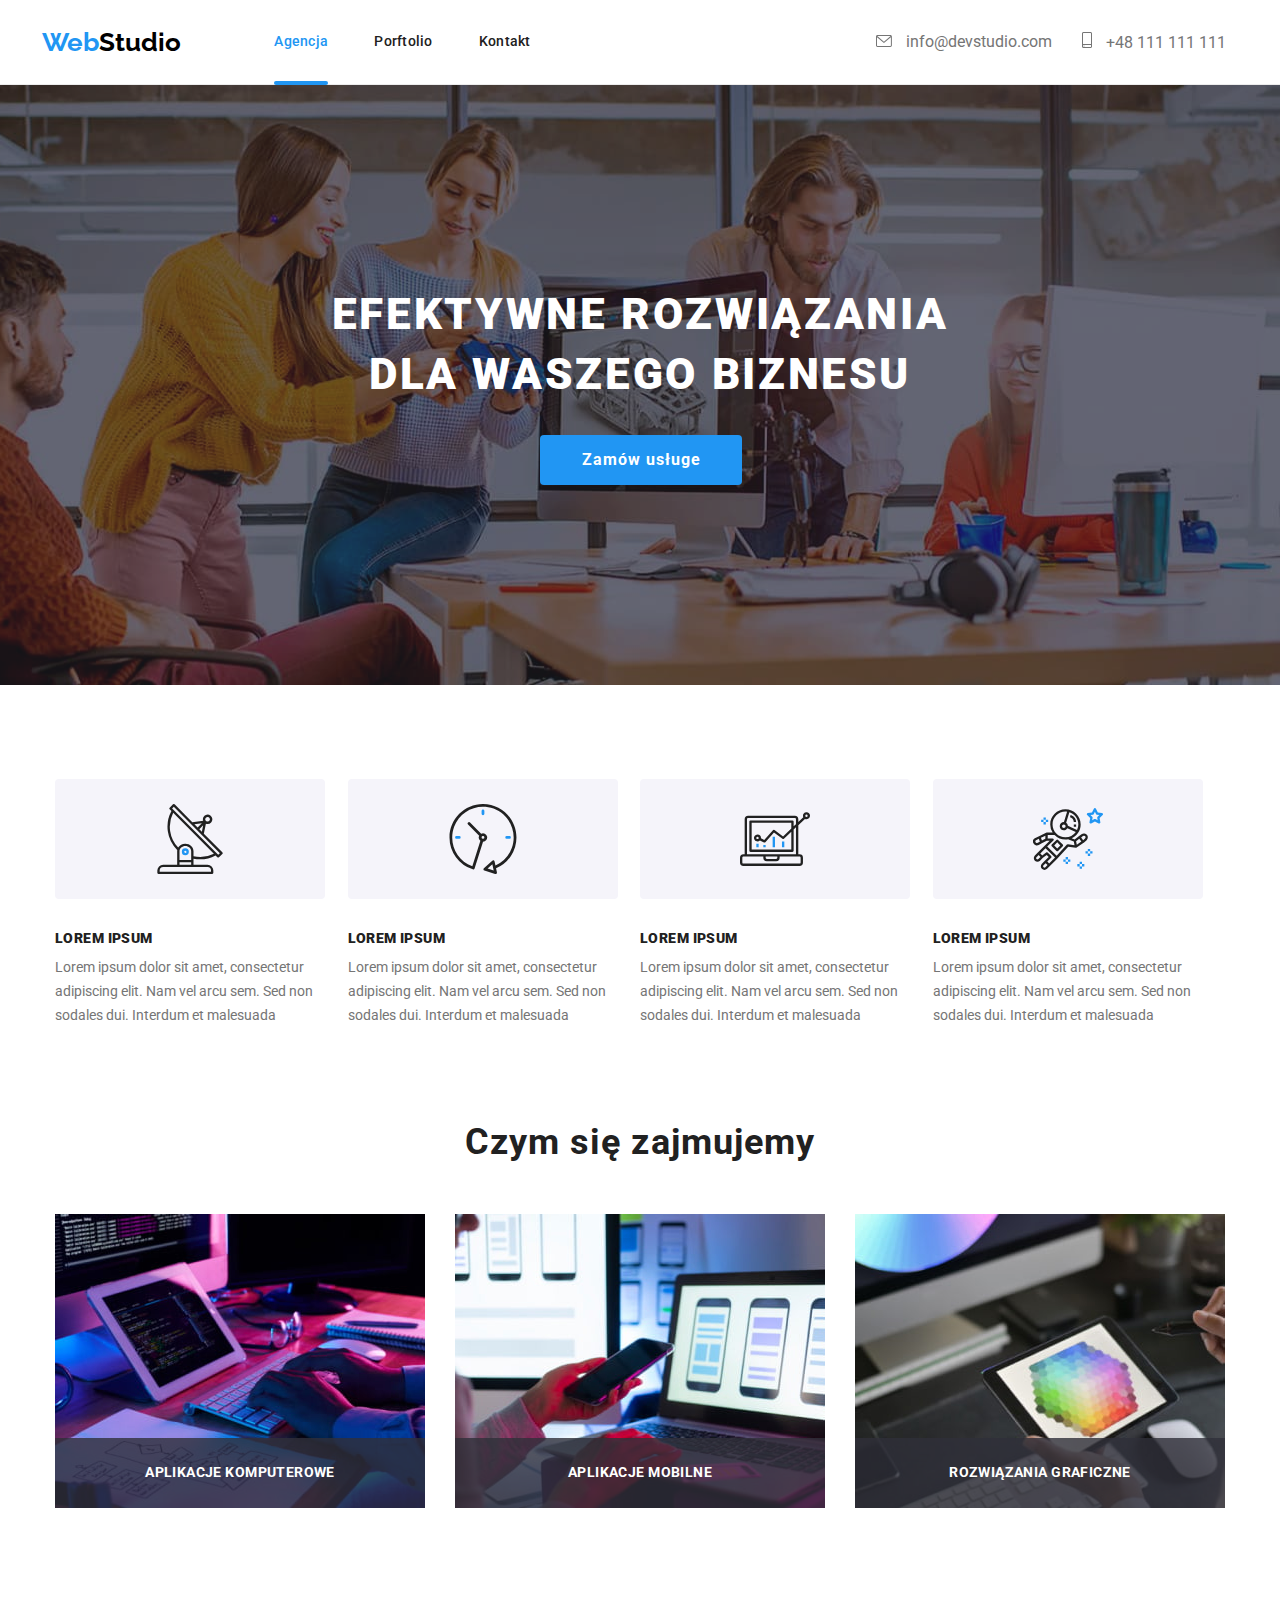
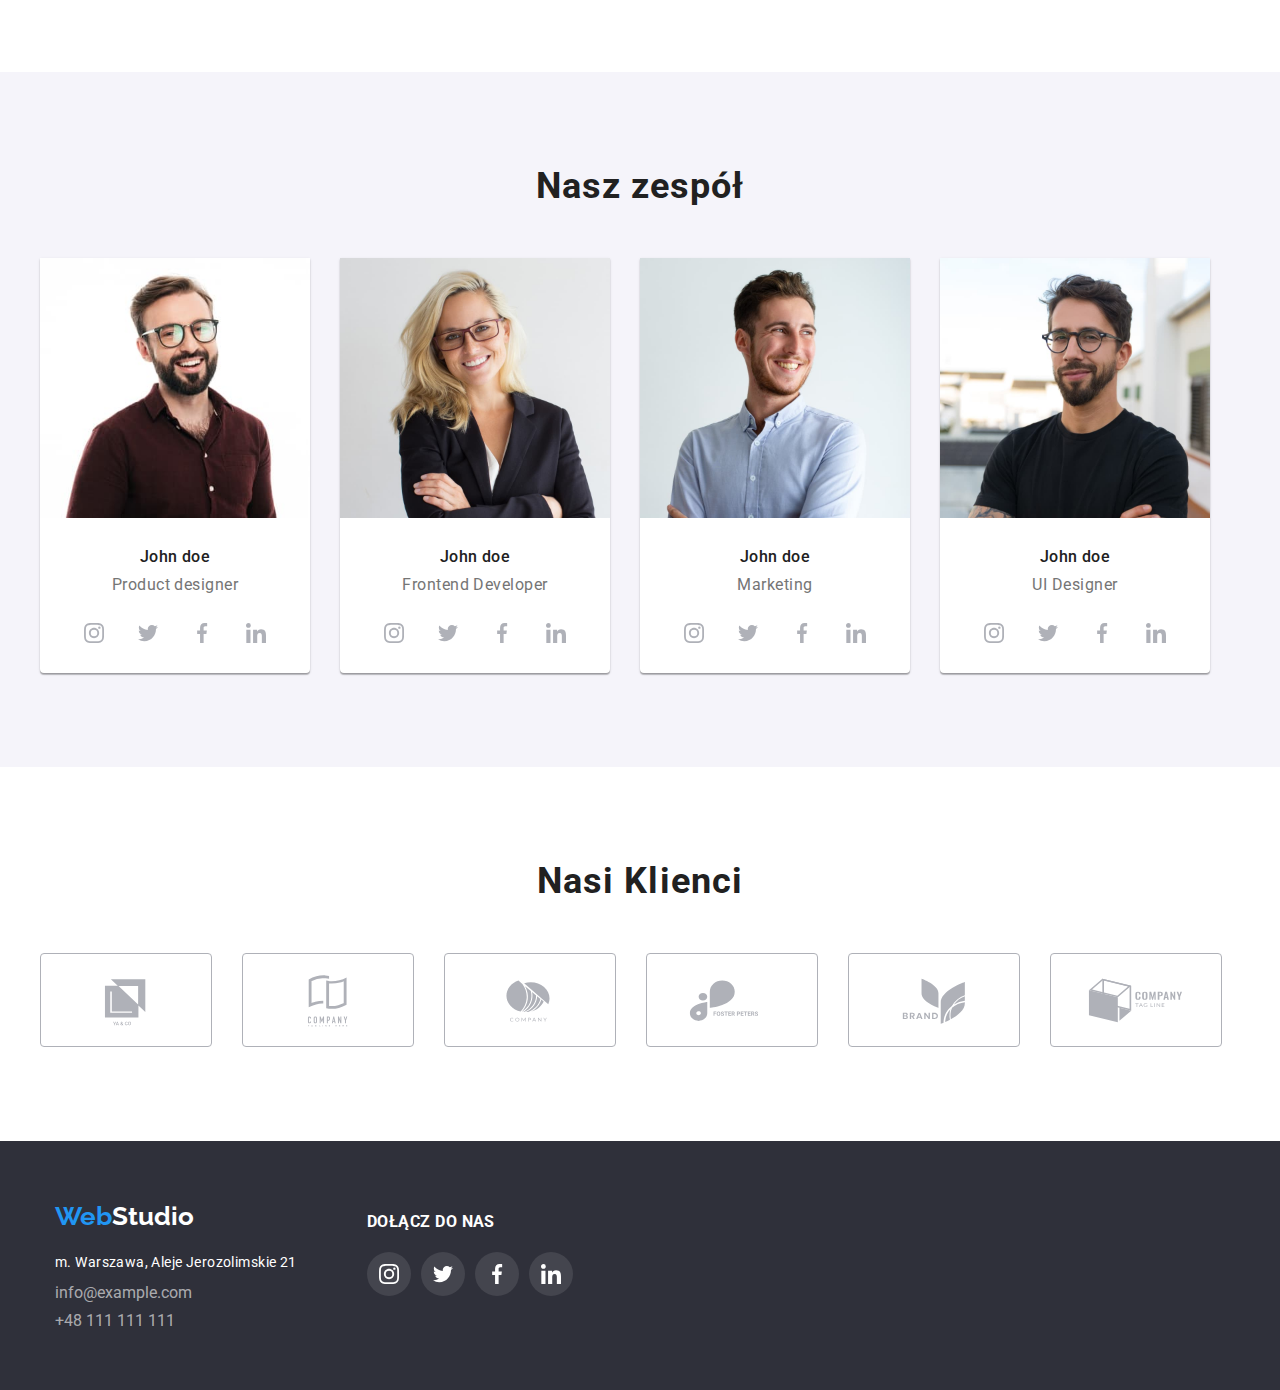
==== index.html @ 9216d325 "start" ====
<!DOCTYPE html>
<html lang="pl">
  <head>
    <meta charset="UTF-8" />
    <meta http-equiv="X-UA-Compatible" content="IE=edge" />
    <meta name="viewport" content="width=device-width, initial-scale=1.0" />
    <title>Zadanie domowe 5</title>
    <link
      rel="stylesheet"
      href="https://cdnjs.cloudflare.com/ajax/libs/modern-normalize/1.0.0/modern-normalize.min.css"
    />
    <link rel="stylesheet" href="css/styles.css" />
    <link rel="preconnect" href="https://fonts.googleapis.com" />
    <link rel="preconnect" href="https://fonts.gstatic.com" crossorigin />
    <link rel="preconnect" href="https://fonts.googleapis.com" />
    <link rel="preconnect" href="https://fonts.gstatic.com" crossorigin />
    <link rel="preconnect" href="https://fonts.googleapis.com" />
    <link rel="preconnect" href="https://fonts.gstatic.com" crossorigin />

    <link
      href="https://fonts.googleapis.com/css2?family=Raleway:wght@700&display=swap"
      rel="stylesheet"
    />
    <link rel="preconnect" href="https://fonts.googleapis.com" />
    <link rel="preconnect" href="https://fonts.gstatic.com" crossorigin />
    <link
      href="https://fonts.googleapis.com/css2?family=Roboto:wght@400;500;700;900&display=swap"
      rel="stylesheet"
    />
  </head>

  <body>
    <header class="box-head">
      <div class="container header-container">
        <a href="index.html" class="logo logo-box"><span class="logo-color">Web</span>Studio</a>
        <nav class="nav-box">
          <ul class="nav-list">
            <li><a href="index.html" class="nav-list-link active-page">Agencja</a></li>
            <li><a href="portfolio.html" class="nav-list-link">Porftolio</a></li>
            <li><a href="#kontakt" class="nav-list-link">Kontakt</a></li>
          </ul>
        </nav>

        <ul class="nav-list-sec-box">
          <li class="contact-mail">
            <a href="mailto:info@devstudio.com" class="contact icon-color">
              <svg width="16px" height="12px">
                <use href="./images/icons.svg#icon-envelope"></use>
              </svg>
              info@devstudio.com</a
            >
          </li>

          <li>
            <a href="tel:+48111111111" class="contact icon-color">
              <svg width="10px" height="16px">
                <use href="./images/icons.svg#icon-smartphone"></use>
              </svg>
              +48 111 111 111</a
            >
          </li>
        </ul>
      </div>
    </header>

    <main class="main-section">
      <div class="bg-photo">
        <section class="main-section-box section">
          <div class="container">
            <h1 class="center-element-font middle-text-box">
              EFEKTYWNE ROZWIĄZANIA DLA WASZEGO BIZNESU
            </h1>

            <div class="button-pos">
              <button type="button" data-modal-open class="main-button">Zamów usługe</button>
            </div>
          </div>
        </section>
      </div>

      <section class="section margin">
        <div class="container">
          <ul class="paragraph-list paragraph-list-box">
            <li>
              <svg class="paragraph-list-icons">
                <use href="./images/icons.svg#icon-antenna" width="70px" height="70px"></use>
              </svg>

              <span class="p-header"><b>LOREM IPSUM</b></span>

              <p class="p-text">
                Lorem ipsum dolor sit amet, consectetur adipiscing elit. Nam vel arcu sem. Sed non
                sodales dui. Interdum et malesuada
              </p>
            </li>

            <li>
              <svg class="paragraph-list-icons">
                <use href="./images/icons.svg#icon-clock" width="70px" height="70px"></use>
              </svg>
              <span class="p-header"><b>LOREM IPSUM</b></span>

              <p class="p-text">
                Lorem ipsum dolor sit amet, consectetur adipiscing elit. Nam vel arcu sem. Sed non
                sodales dui. Interdum et malesuada
              </p>
            </li>

            <li>
              <svg class="paragraph-list-icons">
                <use href="./images/icons.svg#icon-diagram" width="70px" height="70px"></use>
              </svg>
              <span class="p-header"><b>LOREM IPSUM</b></span>

              <p class="p-text">
                Lorem ipsum dolor sit amet, consectetur adipiscing elit. Nam vel arcu sem. Sed non
                sodales dui. Interdum et malesuada
              </p>
            </li>

            <li>
              <svg class="paragraph-list-icons">
                <use href="./images/icons.svg#icon-astronaut" width="70px" height="70px"></use>
              </svg>
              <span class="p-header"><b>LOREM IPSUM</b></span>

              <p class="p-text">
                Lorem ipsum dolor sit amet, consectetur adipiscing elit. Nam vel arcu sem. Sed non
                sodales dui. Interdum et malesuada
              </p>
            </li>
          </ul>
        </div>
      </section>
      <section class="section">
        <div class="container">
          <h2 class="header-font">Czym się zajmujemy</h2>
          <ul class="images-list images-list-box">
            <li>
              <img
                src="images/photo1.jpg"
                alt="pisanie kodu aplikacji na tablecie "
                width="370"
                height="294"
              />
              <div class="img-text-box">
                <div class="img-text">aplikacje&nbsp;komputerowe</div>
              </div>
            </li>
            <li>
              <img
                src="images/photo2.jpg"
                alt="projektowanie aplikacji na telefon"
                width="370"
                height="294"
              />
              <div class="img-text-box">
                <div class="img-text">aplikacje mobilne</div>
              </div>
            </li>
            <li>
              <img
                src="images/photo3.jpg"
                alt="projektowanie obrazka na tablecie"
                width="370"
                height="294"
              />
              <div class="img-text-box">
                <div class="img-text">rozwiązania graficzne</div>
              </div>
            </li>
          </ul>
        </div>
      </section>

      <section class="team-section section">
        <div class="container">
          <h2 class="header-font">Nasz zespół</h2>
          <ul class="images-team-list images-team-list-box">
            <li class="team-picture-box">
              <figure>
                <img src=images/john1.jpg alt="Zdjęcie johna doe" width="270" height="260" />
                <figcaption class="team-cap">
                  <span class="figure-header">John doe</span>
                  <span class="figure-caption">Product designer</span>
                </figcaption>
              </figure>
              <ul class="team-icon-list">
                <li>
                  <a class="team-icon">
                    <svg width="44px" height="44px" class="team-ic">
                      <use
                        href="./images/icons.svg#icon-instagram"
                        width="20px"
                        height="20px"
                      ></use>
                    </svg>
                  </a>
                </li>
                <li>
                  <a class="team-icon">
                    <svg width="44px" height="44px" class="team-ic">
                      <use href="./images/icons.svg#icon-twitter" width="20px" height="20px"></use>
                    </svg>
                  </a>
                </li>
                <li>
                  <a class="team-icon">
                    <svg width="44px" height="44px" class="team-ic">
                      <use href="./images/icons.svg#icon-facebook" width="20px" height="20px"></use>
                    </svg>
                  </a>
                </li>
                <li>
                  <a class="team-icon">
                    <svg width="44px" height="44px" class="team-ic">
                      <use href="./images/icons.svg#icon-linkedin" width="20px" height="20px"></use>
                    </svg>
                  </a>
                </li>
              </ul>
            </li>

            <li class="team-picture-box">
              <figure>
                <img src="images/john2.jpg" alt="Zdjęcie johna doe" width="270" height="260" />
                <figcaption class="team-cap">
                  <span class="figure-header">John doe</span>
                  <span class="figure-caption">Frontend Developer</span>
                </figcaption>
              </figure>
              <ul class="team-icon-list">
                <li>
                  <a class="team-icon">
                    <svg width="44px" height="44px" class="team-ic">
                      <use
                        href="./images/icons.svg#icon-instagram"
                        width="20px"
                        height="20px"
                      ></use>
                    </svg>
                  </a>
                </li>
                <li>
                  <a class="team-icon">
                    <svg width="44px" height="44px" class="team-ic">
                      <use href="./images/icons.svg#icon-twitter" width="20px" height="20px"></use>
                    </svg>
                  </a>
                </li>
                <li>
                  <a class="team-icon">
                    <svg width="44px" height="44px" class="team-ic">
                      <use href="./images/icons.svg#icon-facebook" width="20px" height="20px"></use>
                    </svg>
                  </a>
                </li>
                <li>
                  <a class="team-icon">
                    <svg width="44px" height="44px" class="team-ic">
                      <use href="./images/icons.svg#icon-linkedin" width="20px" height="20px"></use>
                    </svg>
                  </a>
                </li>
              </ul>
            </li>
            <li class="team-picture-box">
              <figure>
                <img src=images/john3.jpg alt="Zdjęcie johna doe" width="270" height="260" />
                <figcaption class="team-cap">
                  <span class="figure-header">John doe</span>
                  <span class="figure-caption">Marketing</span>
                </figcaption>
              </figure>
              <ul class="team-icon-list">
                <li>
                  <a class="team-icon">
                    <svg width="44px" height="44px" class="team-ic">
                      <use
                        href="./images/icons.svg#icon-instagram"
                        width="20px"
                        height="20px"
                      ></use>
                    </svg>
                  </a>
                </li>
                <li>
                  <a class="team-icon">
                    <svg width="44px" height="44px" class="team-ic">
                      <use href="./images/icons.svg#icon-twitter" width="20px" height="20px"></use>
                    </svg>
                  </a>
                </li>
                <li>
                  <a class="team-icon">
                    <svg width="44px" height="44px" class="team-ic">
                      <use href="./images/icons.svg#icon-facebook" width="20px" height="20px"></use>
                    </svg>
                  </a>
                </li>
                <li>
                  <a class="team-icon">
                    <svg width="44px" height="44px" class="team-ic">
                      <use href="./images/icons.svg#icon-linkedin" width="20px" height="20px"></use>
                    </svg>
                  </a>
                </li>
              </ul>
            </li>
            <li class="team-picture-box">
              <figure>
                <img src=images/john4.jpg alt="Zdjęcie johna doe" width="270" height="260" />
                <figcaption class="team-cap">
                  <span class="figure-header">John doe</span>
                  <span class="figure-caption">UI Designer</span>
                </figcaption>
              </figure>
              <ul class="team-icon-list">
                <li>
                  <a class="team-icon">
                    <svg width="44px" height="44px" class="team-ic">
                      <use
                        href="./images/icons.svg#icon-instagram"
                        width="20px"
                        height="20px"
                      ></use>
                    </svg>
                  </a>
                </li>
                <li>
                  <a class="team-icon">
                    <svg width="44px" height="44px" class="team-ic">
                      <use href="./images/icons.svg#icon-twitter" width="20px" height="20px"></use>
                    </svg>
                  </a>
                </li>
                <li>
                  <a class="team-icon">
                    <svg width="44px" height="44px" class="team-ic">
                      <use href="./images/icons.svg#icon-facebook" width="20px" height="20px"></use>
                    </svg>
                  </a>
                </li>
                <li>
                  <a class="team-icon">
                    <svg width="44px" height="44px" class="team-ic">
                      <use href="./images/icons.svg#icon-linkedin" width="20px" height="20px"></use>
                    </svg>
                  </a>
                </li>
              </ul>
            </li>
          </ul>
        </div>
      </section>

      <section class="section">
        <div class="container">
          <h2 class="header-font">Nasi Klienci</h2>
          <ul class="client-list">
            <li class="client-list-border">
              <a class="client-list-icon-box">
                <svg width="170" height="92" class="client-list-icon">
                  <use href="./images/icons.svg#icon-logo1" width="106px" height="60.04px"></use>
                </svg>
              </a>
            </li>
            <li class="client-list-border">
              <a class="client-list-icon-box">
                <svg width="170" height="92" class="client-list-icon">
                  <use href="./images/icons.svg#icon-logo2" width="106px" height="60.04px"></use>
                </svg>
              </a>
            </li>
            <li class="client-list-border">
              <a class="client-list-icon-box">
                <svg width="170" height="92" class="client-list-icon">
                  <use href="./images/icons.svg#icon-logo3" width="106px" height="60.04px"></use>
                </svg>
              </a>
            </li>
            <li class="client-list-border">
              <a class="client-list-icon-box">
                <svg width="170" height="92" class="client-list-icon">
                  <use href="./images/icons.svg#icon-logo4" width="106px" height="60.04px"></use>
                </svg>
              </a>
            </li>
            <li class="client-list-border">
              <a class="client-list-icon-box">
                <svg width="170" height="92" class="client-list-icon">
                  <use href="./images/icons.svg#icon-logo5" width="106px" height="60.04px"></use>
                </svg>
              </a>
            </li>
            <li class="client-list-border">
              <a class="client-list-icon-box">
                <svg width="170" height="92" class="client-list-icon">
                  <use href="./images/icons.svg#icon-logo6" width="106px" height="60.04px"></use>
                </svg>
              </a>
            </li>
          </ul>
        </div>
      </section>
    </main>
    <footer class="foot">
      <div class="container">
        <address class="foot-links foot-links-box">
          <div>
            <a href="index.html" class="foot-logo"><span class="logo-color">Web</span>Studio</a>
            <ul class="foot-links-list">
              <li>
                <p class="street">m. Warszawa, Aleje Jerozolimskie 21</p>
              </li>
              <li>
                <a href="mailto:info@example.com" class="foot-text foot-mail">info@example.com</a>
              </li>
              <li>
                <a href="tel:48111111111" class="foot-text">+48 111 111 111</a>
              </li>
            </ul>
          </div>

          <div class="join-us">
            <h3 class="join-us-font">dołącz do nas</h3>

            <ul class="social-link-foot-list">
              <li>
                <a class="team-icon-foot">
                  <svg width="44px" height="44px" class="team-ic-foot">
                    <use href="./images/icons.svg#icon-instagram" width="20px" height="20px"></use>
                  </svg>
                </a>
              </li>
              <li>
                <a class="team-icon-foot">
                  <svg width="44px" height="44px" class="team-ic-foot">
                    <use href="./images/icons.svg#icon-twitter" width="20px" height="20px"></use>
                  </svg>
                </a>
              </li>
              <li>
                <a class="team-icon-foot">
                  <svg width="44px" height="44px" class="team-ic-foot">
                    <use href="./images/icons.svg#icon-facebook" width="20px" height="20px"></use>
                  </svg>
                </a>
              </li>
              <li>
                <a class="team-icon-foot">
                  <svg width="44px" height="44px" class="team-ic-foot">
                    <use href="./images/icons.svg#icon-linkedin" width="20px" height="20px"></use>
                  </svg>
                </a>
              </li>
            </ul>
          </div>
        </address>
      </div>
    </footer>

    <div class="backdrop is-hidden" data-modal>
      <div class="modal">
        <button type="button" class="modal-close-bt" data-modal-close>&times;</button>
      </div>
    </div>

    <script src="./js/modal.js"></script>
  </body>
</html>
---- css/styles.css ----
/* zmienne */
:root {
  --hover-color: #2196f3;
  --bg-color: #2f303a;
  --font-color: #212121;
  --nr-color: #757575;
  --main-bg-color: #e5e5e5;
  --team-bg-color: #f5f4fa;
  --foot-font-color: rgb(255, 255, 255, 0.6);
  --border-portfolio: #eeeeee;
  --border-header: #ececec;
  --icon-color: #afb1b8;
  --X-button: #e9e9ea;
  --animation-hover: rgba(33, 150, 243, 0.9);
}

* {
  margin: 0px;
  padding: 0px;
}
body {
  font-family: 'Roboto', sans-serif;
  color: var(--font-color);
  max-width: 1600px;
  margin: 0px auto;
  box-sizing: border-box;
}
img {
  display: block;
  font-size: 0;
}

/* pseudoklasy */

.nav-list a:hover,
.nav-list a:focus {
  color: var(--hover-color);
}
.contact:hover,
.contact:focus {
  color: var(--hover-color);
}
.foot-text:hover,
.foot-text:focus {
  color: var(--hover-color);
  transition: color 250ms cubic-bezier(0.4, 0, 0.2, 1);
}
.foot-text-portfolio:hover,
.foot-text-portfolio:focus {
  color: var(--hover-color);
}

/* klasy */

.foot {
  background-color: var(--bg-color);
  display: flex;
}

.logo {
  font-weight: 700;
  font-size: 26px;
  font-family: 'Raleway';
  line-height: 1.17;
  color: #000;
  text-decoration: none;
}
.foot-logo {
  font-weight: 700;
  font-size: 26px;
  font-family: 'Raleway';
  line-height: 1.17;
  color: white;
  text-decoration: none;
  display: inline-flex;
  margin: 60px 0px 20px 0px;
}

.logo-color {
  color: var(--hover-color);
}
.contact-font {
  color: var(--nr-color);
  font-weight: 500;
  font-size: 14px;
  line-height: 1.17;
  letter-spacing: 0.02em;
}
.contact {
  text-decoration: none;
  color: var(--nr-color);
}

.nav-list-link {
  font-weight: 500;
  font-size: 14px;
  line-height: 1.17;
  letter-spacing: 0.02em;
  color: var(--font-color);
  text-decoration: none;
  transition: color 250ms cubic-bezier(0.4, 0, 0.2, 1);
}

.nav-list {
  list-style-type: none;
  display: flex;
  column-gap: 46px;
}
.header-container {
  display: flex;
  justify-content: center;
  align-items: center;
}

.active-page {
  content: '';
  color: var(--hover-color);
  font-weight: 500;
  font-size: 14px;
  line-height: 1.17;
  letter-spacing: 0.02em;
  text-decoration: none;
  transition: color 250ms cubic-bezier(0.4, 0, 0.2, 1);
}

.active-page::after {
  content: '';
  height: 4px;
  width: 100%;
  background-color: var(--hover-color);
  display: flex;
  border-radius: 2px;
  position: relative;
  top: 31px;
}

.images-list {
  list-style-type: none;
  display: flex;
  gap: 30px;
}

.foot-links-list {
  list-style-type: none;
}
.paragraph-list {
  list-style-type: none;
}
.filter-list {
  list-style-type: none;
}
.project-list {
  list-style-type: none;
}
.team-icon-list {
  list-style-type: none;
  display: flex;
  gap: 10px;
  justify-content: center;
  align-items: center;
  margin-bottom: 18px;
}
.client-list {
  list-style-type: none;
  display: flex;
  gap: 30px;
  margin-top: 50px;
}
.social-link-foot-list {
  list-style-type: none;
  display: flex;
  margin-top: 20px;
  gap: 10px;
}
.center-element-font {
  font-weight: 900;
  font-size: 44px;
  line-height: 1.36;
  letter-spacing: 0.06em;
  text-align: center;
  text-transform: uppercase;
  color: white;
}
.main-button {
  color: white;
  background-color: var(--hover-color);
  border: none;
  font-weight: 700;
  font-size: 16px;
  line-height: 1.87;
  display: flex;
  justify-content: center;
  letter-spacing: 0.06em;
  cursor: pointer;
  border-radius: 4px;
  padding: 10px 41px 10px 42px;
}

.main-section {
  background-color: white;
}
.team-section {
  background-color: var(--team-bg-color);
}

.p-header {
  color: var(--font-color);
  font-weight: 700;
  font-size: 14px;
  line-height: 1.17;
  letter-spacing: 0.03em;
  text-transform: uppercase;
}
.p-text {
  color: var(--nr-color);
  font-size: 14px;
  line-height: 1.71;
}
.header-font {
  color: var(--font-color);
  font-weight: 700;
  font-size: 36px;
  line-height: 1.16;
  text-align: center;
  letter-spacing: 0.03em;
}
.foot-text {
  color: var(--foot-font-color);
  text-decoration: none;
}
.figure-header {
  color: var(--font-color);
  font-weight: 500;
  font-size: 16px;
  line-height: 1.17;
  letter-spacing: 0.03em;
  text-align: center;
  padding: 30px 0px 10px 0px;
}
.figure-caption {
  color: var(--nr-color);
  font-size: 16px;
  line-height: 1.18;
  letter-spacing: 0.03em;
  text-align: center;
  padding-bottom: 16px;
}
.street {
  color: white;
  font-size: 14px;
  line-height: 1.71;
  letter-spacing: 0.03em;
}

.foot-links {
  font-style: normal;
}

.margin {
  margin-bottom: -94px;
}

/* portfolio */

.button-portfolio:hover {
  color: white;
  background-color: var(--hover-color);
  box-shadow: 0px 3px 1px rgba(0, 0, 0, 0.1), 0px 1px 2px rgba(0, 0, 0, 0.08),
    0px 2px 2px rgba(0, 0, 0, 0.12);
  transition: background-color 250ms cubic-bezier(0.4, 0, 0.2, 1);
}
.button-portfolio {
  color: var(--font-color);
  background-color: var(--team-bg-color);
  border: none;
  font-weight: 700;
  font-size: 16px;
  line-height: 1.87;
  display: flex;
  align-items: center;
  text-align: center;
  letter-spacing: 0.06em;
  cursor: pointer;
  border-radius: 4px;
  padding: 6px 22px 6px 22px;
}
.foot-text-portfolio {
  text-decoration: underline;
  color: var(--foot-font-color);
}
.join-us-font {
  font-weight: 700;
  font-size: 16px;
  line-height: 1.17;
  text-transform: uppercase;
  color: #fff;
  letter-spacing: 0.03em;
}
.modal {
  position: fixed;
  left: 50%;
  top: 50%;
  width: 528px;
  height: 581px;
  background-color: white;
  transform: translate(-50%, -50%);
  border-radius: 4px;
}

.is-hidden {
  pointer-events: none;
  visibility: hidden;
  opacity: 0;
  transform: scale(0.1);
}

.backdrop {
  background: rgba(0, 0, 0, 0.2);
  width: 100%;
  height: 100%;
  position: fixed;
  left: 0;
  top: 0;
  transform: scale(1);
  transition-duration: 250ms;
  transition-timing-function: cubic-bezier(0.4, 0, 0.2, 1);
}

.modal-close-bt {
  position: relative;
  border: 1px solid var(--X-button);
  background-color: #fff;
  border-radius: 50%;
  left: 490px;
  top: 8px;
  width: 30px;
  height: 30px;
  align-items: center;
}

/* box */

.section {
  padding: 94px 0px;
}
.container {
  width: 1200px;
  margin: 0px auto;
}
.box-head {
  border-bottom: solid 1px;
  border-color: var(--border-header);
  display: flex;
  align-items: center;
  justify-content: center;
}
.logo-box {
  display: flex;
  justify-content: center;
  align-items: center;
}
.nav-box {
  display: flex;
  margin: 32px 345px 30px 93px;
  justify-content: center;
  align-items: center;
}

.nav-list-sec-box {
  margin: 32px 12px 32px 0px;
  display: flex;
  align-items: center;
  justify-content: center;
  list-style-type: none;
}
.contact-mail {
  margin-right: 30px;
}
.main-section-box {
  display: flex;
  background: rgba(47, 48, 58, 0.4);
}

.bg-photo {
  background-image: url(../images/background.jpg);
  background-repeat: no-repeat;
  background-position: center;
}
.middle-text-box {
  margin: 106px 252px 30px 252px;
}
.button-pos {
  display: inline-flex;
  justify-content: center;
  align-items: center;
  margin-left: 500px;
  margin-bottom: 106px;
}
.paragraph-list-box {
  display: inline-flex;
  text-align: left;
  padding: 0px 15px;
}
.paragraph-list span {
  display: inline-flex;
  margin-bottom: 10px;
}
.paragraph-list p {
  margin-right: 30px;
}
.images-list-box {
  display: flex;
  margin-top: 50px;
  padding: 0px 15px;
}

.images-team-list-box {
  display: flex;
  margin-top: 50px;
  list-style-type: none;
  gap: 30px;
}

.containe {
  position: relative;
  text-align: center;
}

.img-text {
  position: absolute;
  color: #fff;
  top: 50%;
  left: 50%;
  transform: translate(-50%, -50%);
  text-transform: uppercase;
  font-weight: 700;
  font-size: 14px;
  line-height: 1.14;
  text-align: center;
  letter-spacing: 0.03em;
}
.img-text-box {
  position: relative;
  width: 370px;
  height: 70px;
  bottom: 70px;
  background: rgba(47, 48, 58, 0.8);
}

.team-picture-box {
  background-color: #ffffff;
  box-shadow: 0px 1px 3px rgba(0, 0, 0, 0.12), 0px 1px 1px rgba(0, 0, 0, 0.14),
    0px 2px 1px rgba(0, 0, 0, 0.2);
  border-radius: 0px 0px 4px 4px;
}
.team-cap {
  display: flex;
  flex-direction: column;
}

.foot-links-box {
  margin: 0px 0px 60px 15px;
  display: flex;
}
.foot-mail {
  display: inline-flex;
  padding: 9px 0px;
  transition: background-color 250ms cubic-bezier(0.4, 0, 0.2, 1);
}
.filter-list-box {
  display: flex;
  justify-content: center;
  margin-bottom: 50px;
  gap: 8px;
}
.project-list {
  display: flex;
  flex-wrap: wrap;
  gap: 30px;
  justify-content: center;
}
.project-item-box {
  border: solid 1px var(--border-portfolio);
}
.project-item-box:hover,
.project-item-box:hover .overlay {
  box-shadow: 0px 1px 1px rgba(0, 0, 0, 0.12), 0px 4px 4px rgba(0, 0, 0, 0.06),
    1px 4px 6px rgba(0, 0, 0, 0.16);
  transform: translateY(0);
}
/* .project-item-box:hover .overlay {
  transform: translateY(0);
} */

.project-item-box-overlay {
  position: relative;
  overflow: hidden;
}
.overlay {
  width: 100%;
  height: 100%;
  top: 0;
  left: 0;
  position: absolute;
  padding: 49px 45px 49px 24px;
  color: #fff;
  background-color: var(--animation-hover);
  font-size: 18px;
  line-height: 1.5;
  letter-spacing: 0.03em;
  transform: translateY(100%);
  transition-property: transform;
  transition-duration: 250ms;
  transition-timing-function: cubic-bezier(0.4, 0, 0.2, 1);
}

.project-item-cap {
  margin: 10px;
}
.figure-head-portfolio {
  color: var(--font-color);
  font-weight: 500;
  font-size: 18px;
  line-height: 2;
  letter-spacing: 0.03em;
  text-align: left;
  padding: 20px 24px 4px 24px;
}
.figure-caption-portfolio {
  color: var(--nr-color);
  font-size: 16px;
  line-height: 1.87;
  letter-spacing: 0.03em;
  padding: 0px 24px 20px 24px;
  display: block;
}
.join-us {
  display: flex;
  margin: 72px 0px 0px 70px;
  flex-direction: column;
  align-items: flex-start;
}
/* icons */

header svg {
  margin-right: 10px;
}
.icon-color {
  fill: var(--nr-color);
}
.icon-color:hover,
.icon-color:focus {
  fill: var(--hover-color);
}

.paragraph-list-icons {
  display: flex;
  width: 270px;
  height: 120px;
  padding: 25px 100px 25px 100px;
  background-color: var(--team-bg-color);
  margin-bottom: 30px;
  border-radius: 4px;
}
.team-icon {
  background-color: #fff;
  display: flex;
  justify-content: center;
  align-items: center;
  border-radius: 50%;
}
.team-icon-foot {
  background-color: rgba(255, 255, 255, 0.1);
  display: flex;
  justify-content: center;
  align-items: center;
  border-radius: 50%;
}
.team-icon-foot:hover,
.team-icon-foot:focus {
  background-color: var(--hover-color);
  transition: background-color 250ms cubic-bezier(0.4, 0, 0.2, 1);
}

.team-icon:hover,
.team-icon:focus {
  background-color: var(--hover-color);
  transition: background-color 250ms cubic-bezier(0.4, 0, 0.2, 1);
}
.team-ic {
  display: flex;
  justify-content: center;
  align-items: center;
  padding: 12px;
  fill: var(--icon-color);
  cursor: pointer;
}
.team-ic-foot {
  display: flex;
  justify-content: center;
  align-items: center;
  padding: 12px;
  fill: #fff;
  cursor: pointer;
}
.team-ic:hover,
.team-ic:focus {
  fill: white;
}
.team-ic-foot:hover,
.team-ic-foot:focus {
  fill: white;
}
.client-list-icon {
  fill: var(--icon-color);
  padding: 17.71px 32px 14.25px;
  transition: fill 250ms cubic-bezier(0.4, 0, 0.2, 1);
}
.client-list-icon:hover,
.client-list-icon:focus {
  fill: var(--hover-color);
}
.client-list-icon-box {
  display: flex;
  justify-content: center;
  align-items: center;
}
.client-list-icon-box:hover,
.client-list-icon-box:focus {
  fill: var(--hover-color);
}
.client-list-border {
  border: solid var(--icon-color) 1px;
  border-radius: 4px;
  cursor: pointer;
}
.client-list-border:hover,
.client-list-border:focus {
  border-color: var(--hover-color);
}
/*  animation */
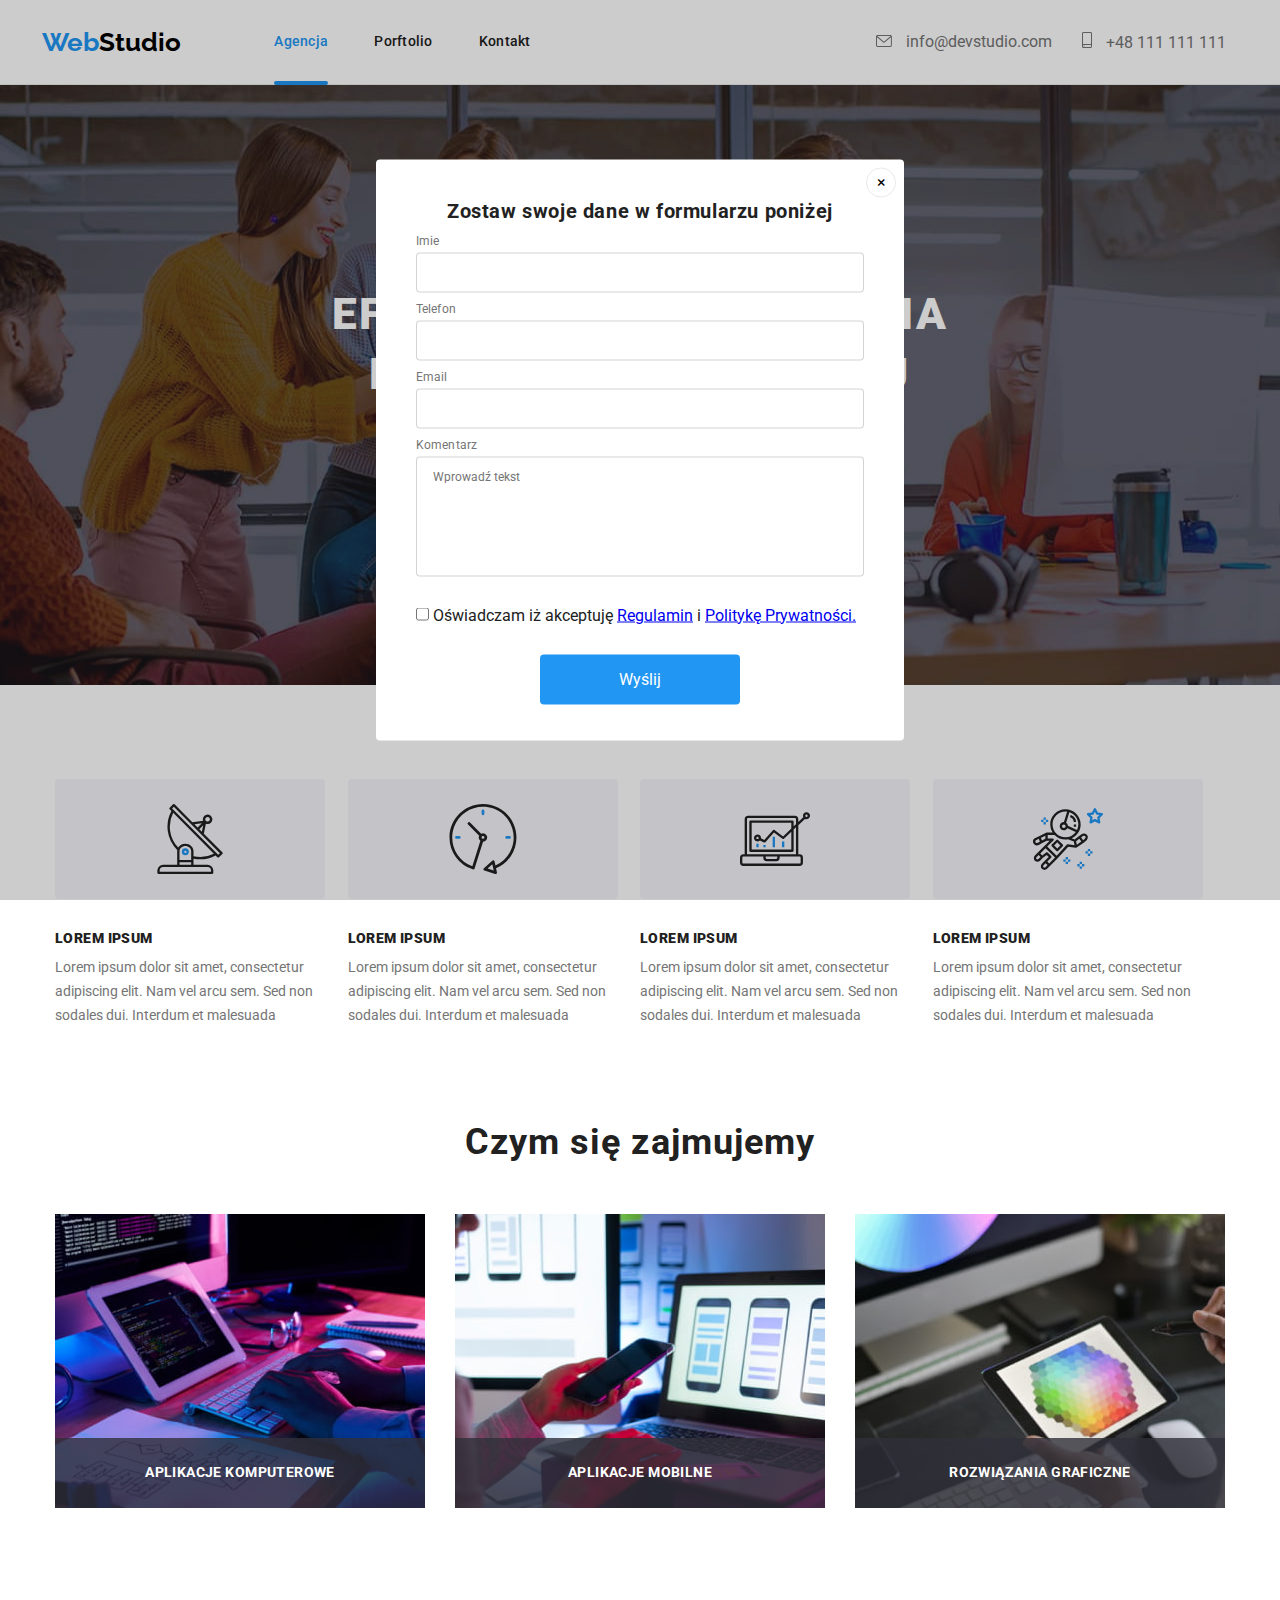
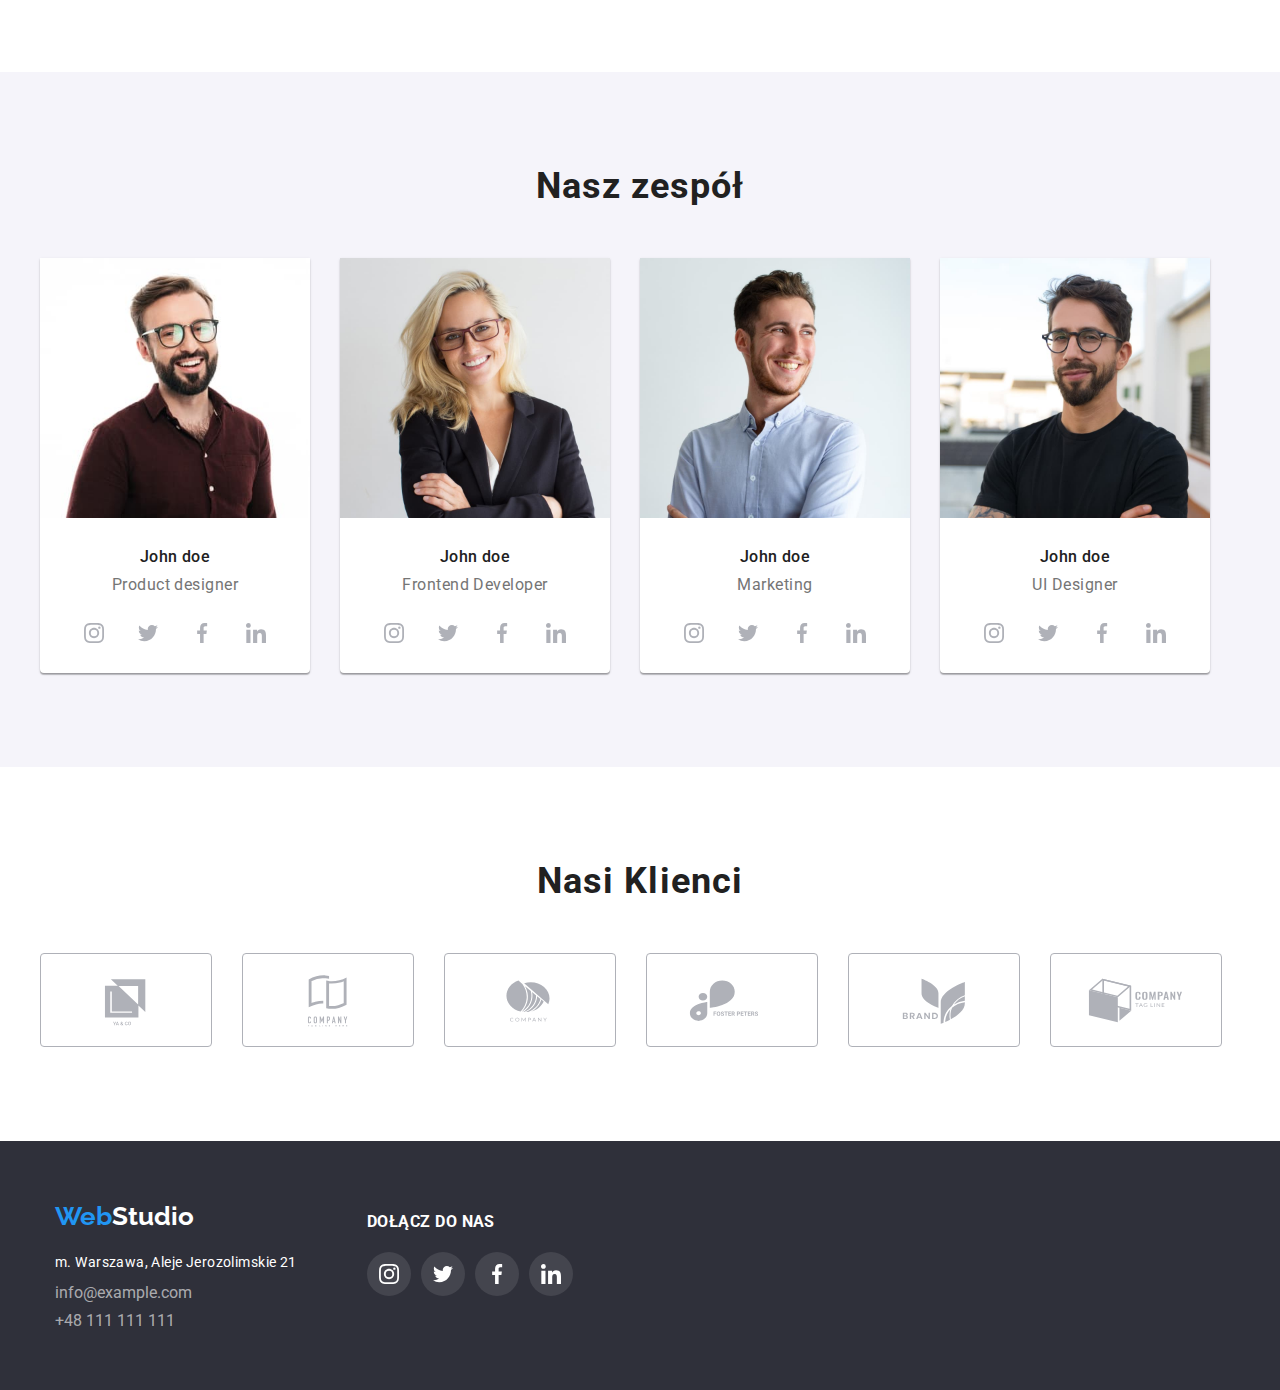
==== commit d76035ad: "form style before svg" ====
--- a/index.html
+++ b/index.html
@@ -4,7 +4,7 @@
     <meta charset="UTF-8" />
     <meta http-equiv="X-UA-Compatible" content="IE=edge" />
     <meta name="viewport" content="width=device-width, initial-scale=1.0" />
-    <title>Zadanie domowe 5</title>
+    <title>Zadanie domowe 6</title>
     <link
       rel="stylesheet"
       href="https://cdnjs.cloudflare.com/ajax/libs/modern-normalize/1.0.0/modern-normalize.min.css"
@@ -459,10 +459,34 @@
         </address>
       </div>
     </footer>
-
-    <div class="backdrop is-hidden" data-modal>
+    <!-- DODAJ IS HIDDEN JAK SKONCZYSZ -->
+    <div class="backdrop" data-modal>
       <div class="modal">
-        <button type="button" class="modal-close-bt" data-modal-close>&times;</button>
+        <form>
+          <button type="button" class="modal-close-bt" data-modal-close>&times;</button>
+
+          <p class="form-head">Zostaw swoje dane w formularzu poniżej</p>
+          <div class="form-box">
+            <label for="name" class="form-label">Imie</label>
+            <input id="name" class="inputt" />
+            <label for="phone-number" class="form-label">Telefon</label>
+            <input id="phone-number" class="inputt" />
+            <label for="mail" class="form-label">Email</label>
+            <input id="mail" class="inputt" />
+            <label for="comment" class="form-label">Komentarz</label>
+            <input id="comment" class="inputt" placeholder="Wprowadź tekst" />
+            <div class="terms">
+              <input type="checkbox" />
+              <label
+                >Oświadczam iż akceptuję <a href="#">Regulamin</a> i
+                <a href="#">Politykę Prywatności.</a></label
+              >
+              <div class="button-poss">
+                <button type="submit" class="submit-button">Wyślij</button>
+              </div>
+            </div>
+          </div>
+        </form>
       </div>
     </div>
 
--- a/css/styles.css
+++ b/css/styles.css
@@ -3,6 +3,7 @@
   --hover-color: #2196f3;
   --bg-color: #2f303a;
   --font-color: #212121;
+  --form-box-color: rgba(33, 33, 33, 0.2);
   --nr-color: #757575;
   --main-bg-color: #e5e5e5;
   --team-bg-color: #f5f4fa;
@@ -324,18 +325,6 @@
   transform: scale(1);
   transition-duration: 250ms;
   transition-timing-function: cubic-bezier(0.4, 0, 0.2, 1);
-}
-
-.modal-close-bt {
-  position: relative;
-  border: 1px solid var(--X-button);
-  background-color: #fff;
-  border-radius: 50%;
-  left: 490px;
-  top: 8px;
-  width: 30px;
-  height: 30px;
-  align-items: center;
 }
 
 /* box */
@@ -638,4 +627,95 @@
 .client-list-border:focus {
   border-color: var(--hover-color);
 }
-/*  animation */
+/*  form */
+
+.form-head {
+  display: flex;
+  justify-content: center;
+  align-items: center;
+  color: var(--font-color);
+  font-size: 20px;
+  line-height: 1.15;
+  font-weight: 700;
+  text-align: center;
+  letter-spacing: 0.03em;
+  padding-top: 40px;
+  padding-bottom: 12px;
+}
+.form-label {
+  font-weight: 400px;
+  font-size: 12px;
+  line-height: 1.16;
+  letter-spacing: 0.01em;
+  color: var(--nr-color);
+}
+.form-box {
+  display: flex;
+  flex-direction: column;
+  padding: 0px 40px;
+}
+.modal-close-bt {
+  position: absolute;
+  border: 1px solid var(--X-button);
+  background-color: #fff;
+  border-radius: 50%;
+  left: 490px;
+  top: 8px;
+  width: 30px;
+  height: 30px;
+  align-items: center;
+}
+
+.inputt {
+  display: block;
+  border: 1px var(--form-box-color) solid;
+  border-radius: 4px;
+  max-width: 448px;
+  height: 40px;
+  align-items: center;
+  justify-content: center;
+  margin: 4px 0px 10px 0px;
+  padding-left: 42px;
+  font-size: 12px;
+  line-height: 1.16;
+  font-weight: 400;
+}
+.inputt::placeholder {
+  position: absolute;
+  top: 12px;
+  left: 16px;
+}
+.inputt:nth-child(8) {
+  height: 120px;
+  padding-bottom: 84px;
+  padding-left: 16px;
+}
+.inputt:active {
+  border: 1px red solid;
+}
+.inputt:focus-visible {
+  border: 1px red solid;
+}
+.terms {
+  margin-top: 20px;
+}
+.submit-button {
+  display: flex;
+  background-color: var(--hover-color);
+  color: #fff;
+  min-width: 200px;
+  height: 50px;
+
+  border: none;
+  border-radius: 4px;
+  justify-content: center;
+  align-items: center;
+  /* position: relative;
+  transform: translate(50%, 50%); */
+}
+.button-poss {
+  display: flex;
+  justify-content: center;
+  align-items: center;
+  margin-top: 30px;
+}
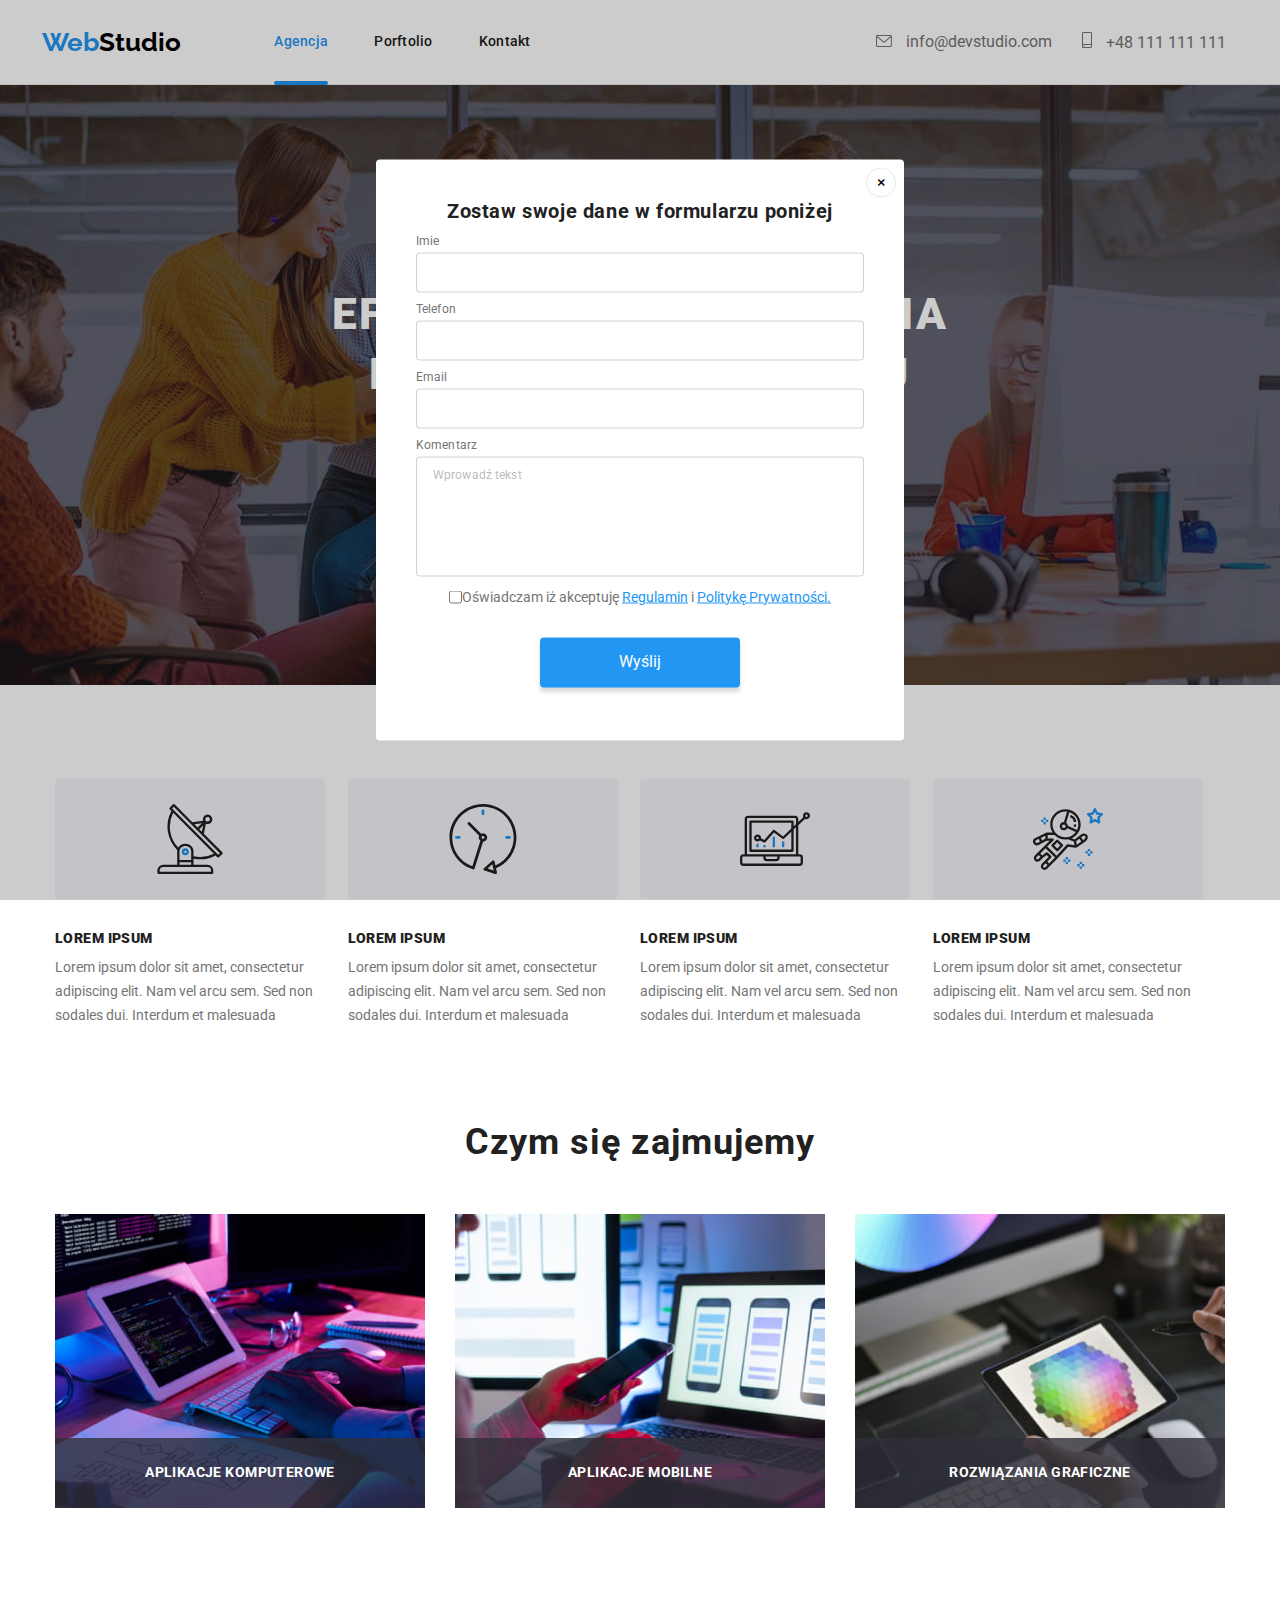
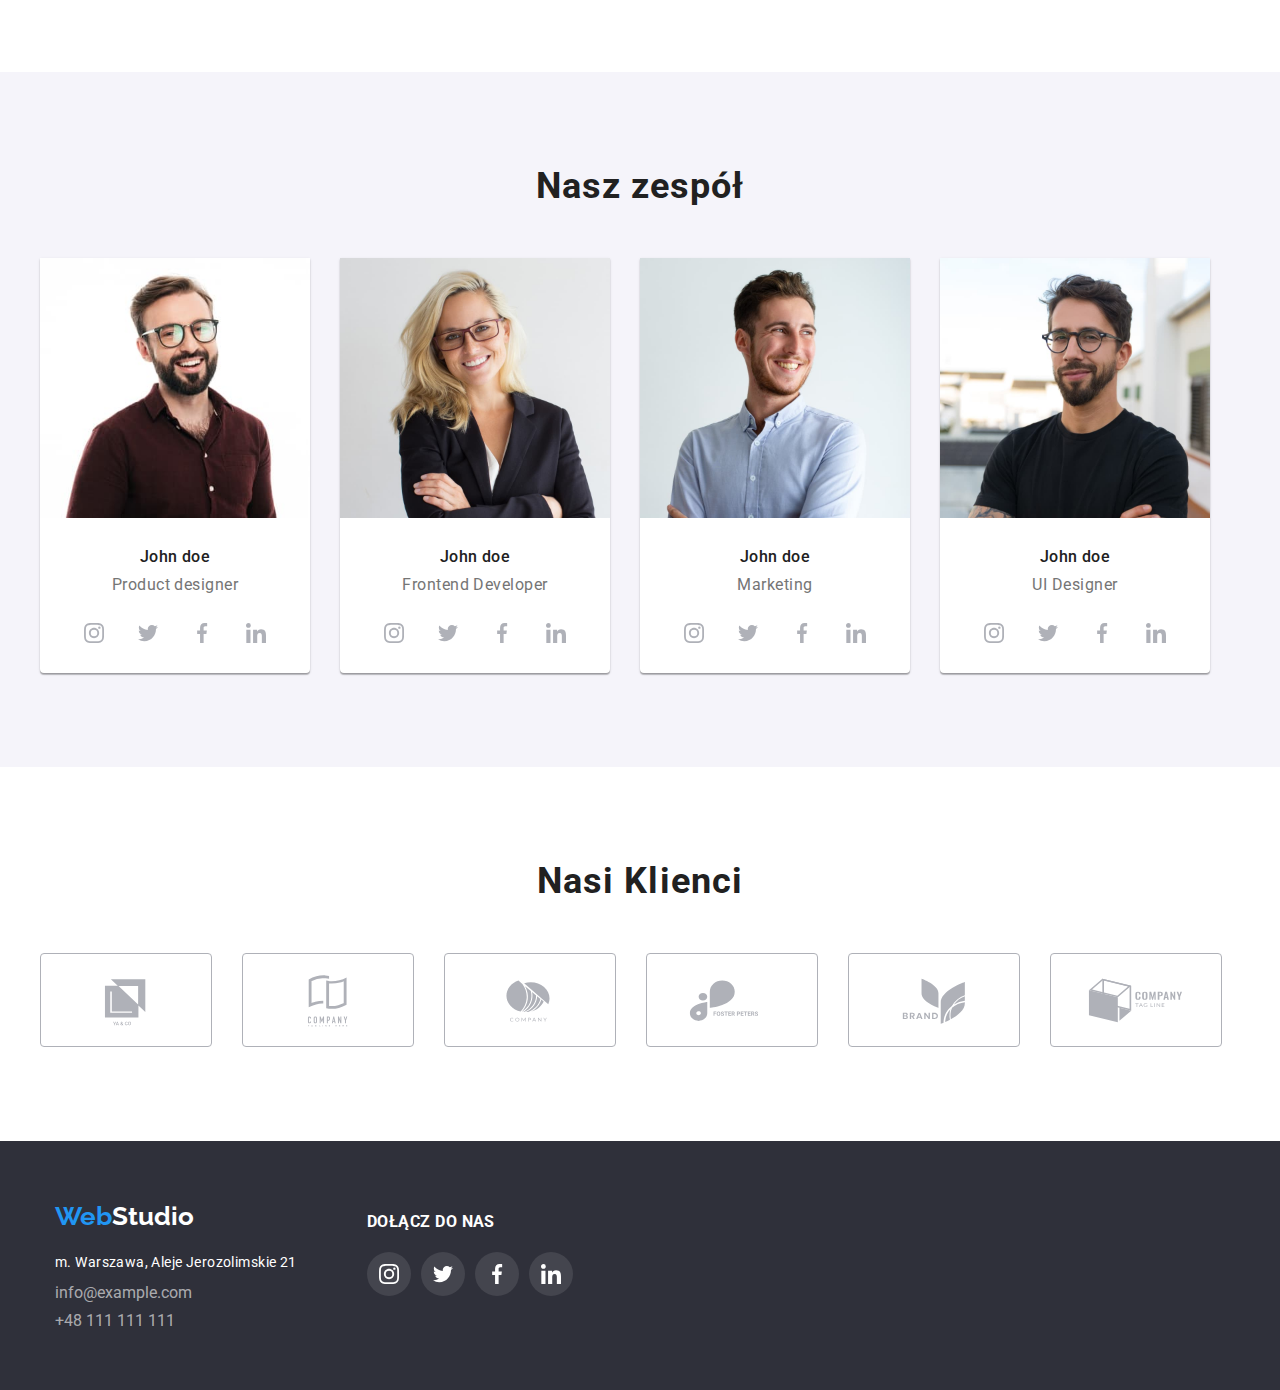
==== commit 8f31b926: "breaqk" ====
--- a/index.html
+++ b/index.html
@@ -477,13 +477,13 @@
             <input id="comment" class="inputt" placeholder="Wprowadź tekst" />
             <div class="terms">
               <input type="checkbox" />
-              <label
-                >Oświadczam iż akceptuję <a href="#">Regulamin</a> i
-                <a href="#">Politykę Prywatności.</a></label
+              <label class="terms-font"
+                >Oświadczam iż akceptuję <a href="#" class="terms-link">Regulamin</a> i
+                <a href="#" class="terms-link">Politykę Prywatności.</a></label
               >
-              <div class="button-poss">
-                <button type="submit" class="submit-button">Wyślij</button>
-              </div>
+            </div>
+            <div class="button-poss">
+              <button type="submit" class="submit-button">Wyślij</button>
             </div>
           </div>
         </form>
--- a/css/styles.css
+++ b/css/styles.css
@@ -4,6 +4,7 @@
   --bg-color: #2f303a;
   --font-color: #212121;
   --form-box-color: rgba(33, 33, 33, 0.2);
+  --nr-color-alpha: rgba(117, 117, 117, 0.5);
   --nr-color: #757575;
   --main-bg-color: #e5e5e5;
   --team-bg-color: #f5f4fa;
@@ -89,6 +90,13 @@
 }
 .contact {
   text-decoration: none;
+  color: var(--nr-color);
+}
+
+.terms-font {
+  font-size: 14px;
+  line-height: 1.5;
+  text-align: left;
   color: var(--nr-color);
 }
 
@@ -680,24 +688,28 @@
   line-height: 1.16;
   font-weight: 400;
 }
+
 .inputt::placeholder {
-  position: absolute;
-  top: 12px;
-  left: 16px;
-}
+  color: var(--nr-color-alpha);
+}
+
 .inputt:nth-child(8) {
   height: 120px;
   padding-bottom: 84px;
   padding-left: 16px;
+  font-size: 12px;
+  line-height: 1.14;
+  letter-spacing: 0.01em;
+  color: var(--nr-color);
 }
 .inputt:active {
   border: 1px red solid;
 }
-.inputt:focus-visible {
-  border: 1px red solid;
-}
+
 .terms {
-  margin-top: 20px;
+  display: flex;
+  justify-content: center;
+  align-items: center;
 }
 .submit-button {
   display: flex;
@@ -705,13 +717,11 @@
   color: #fff;
   min-width: 200px;
   height: 50px;
-
+  box-shadow: 0px 4px 4px rgba(0, 0, 0, 0.15);
   border: none;
   border-radius: 4px;
   justify-content: center;
   align-items: center;
-  /* position: relative;
-  transform: translate(50%, 50%); */
 }
 .button-poss {
   display: flex;
@@ -719,3 +729,6 @@
   align-items: center;
   margin-top: 30px;
 }
+.terms-link {
+  color: var(--hover-color);
+}
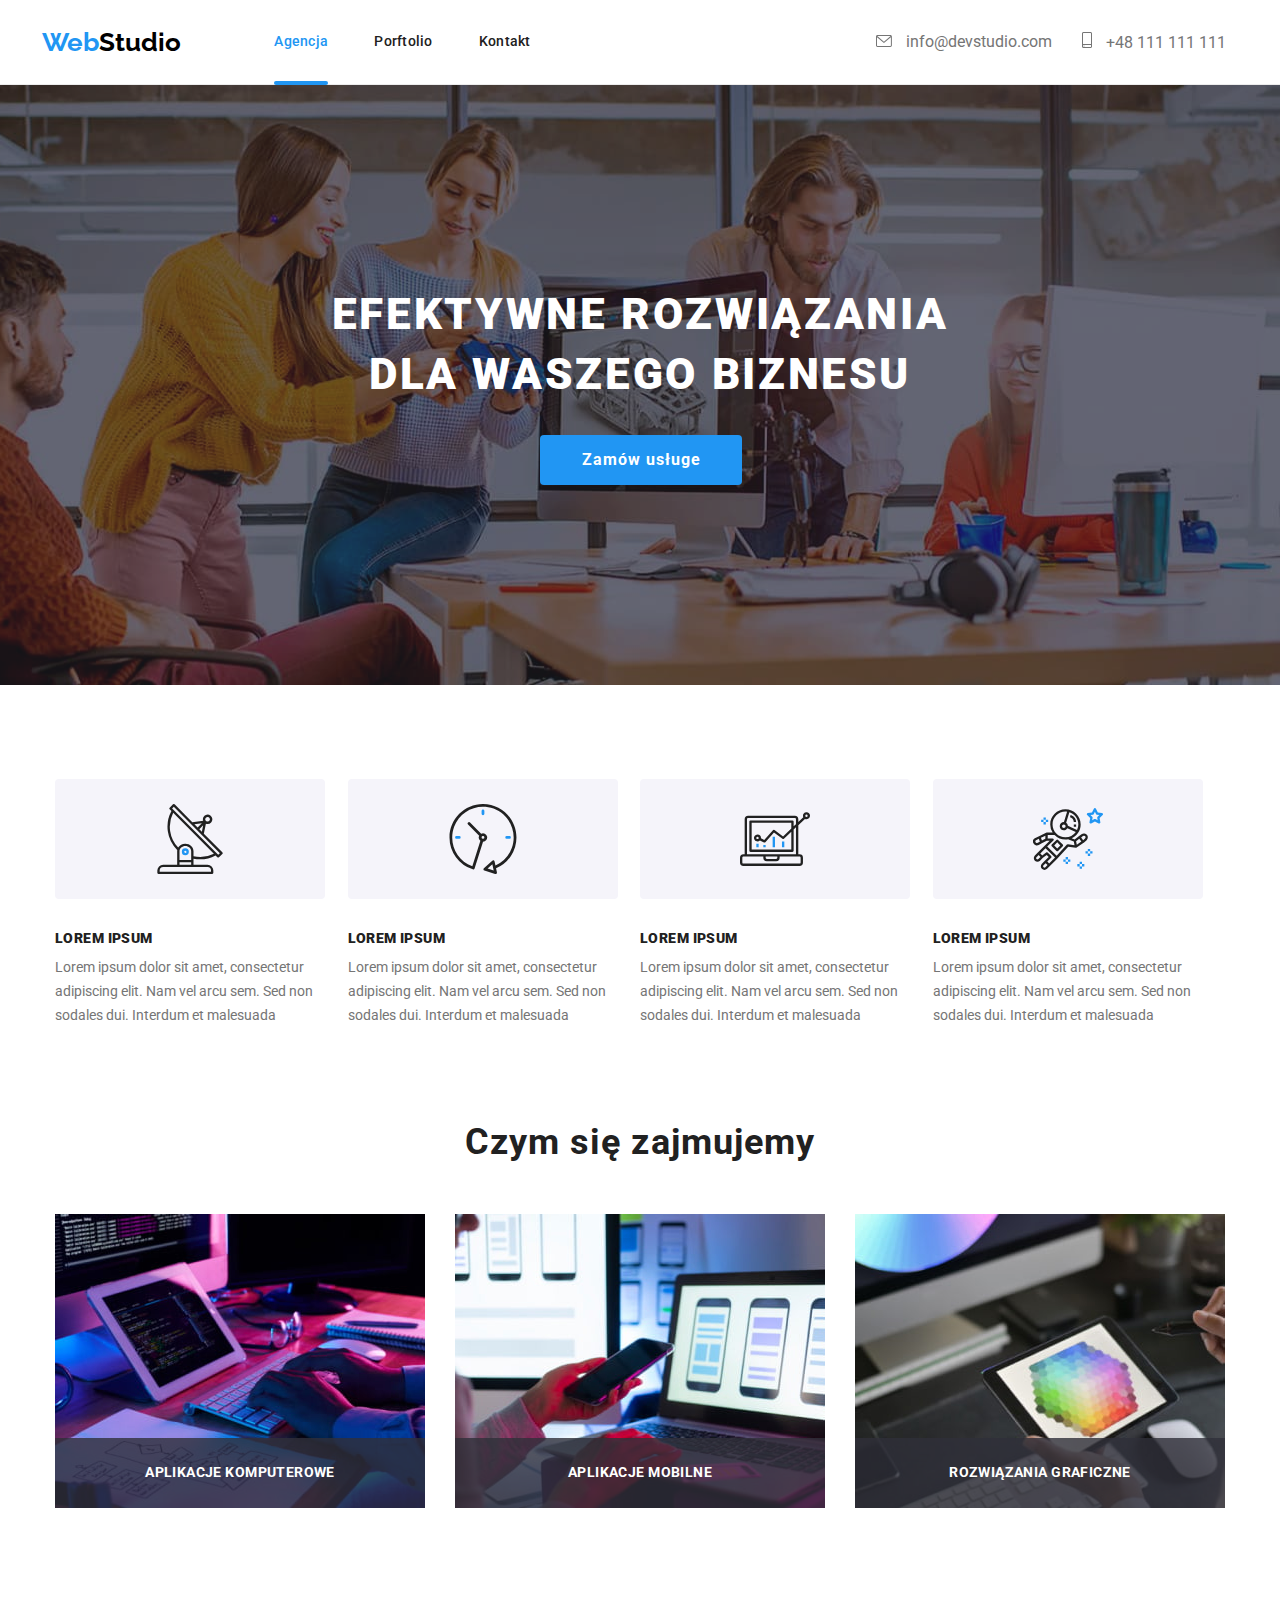
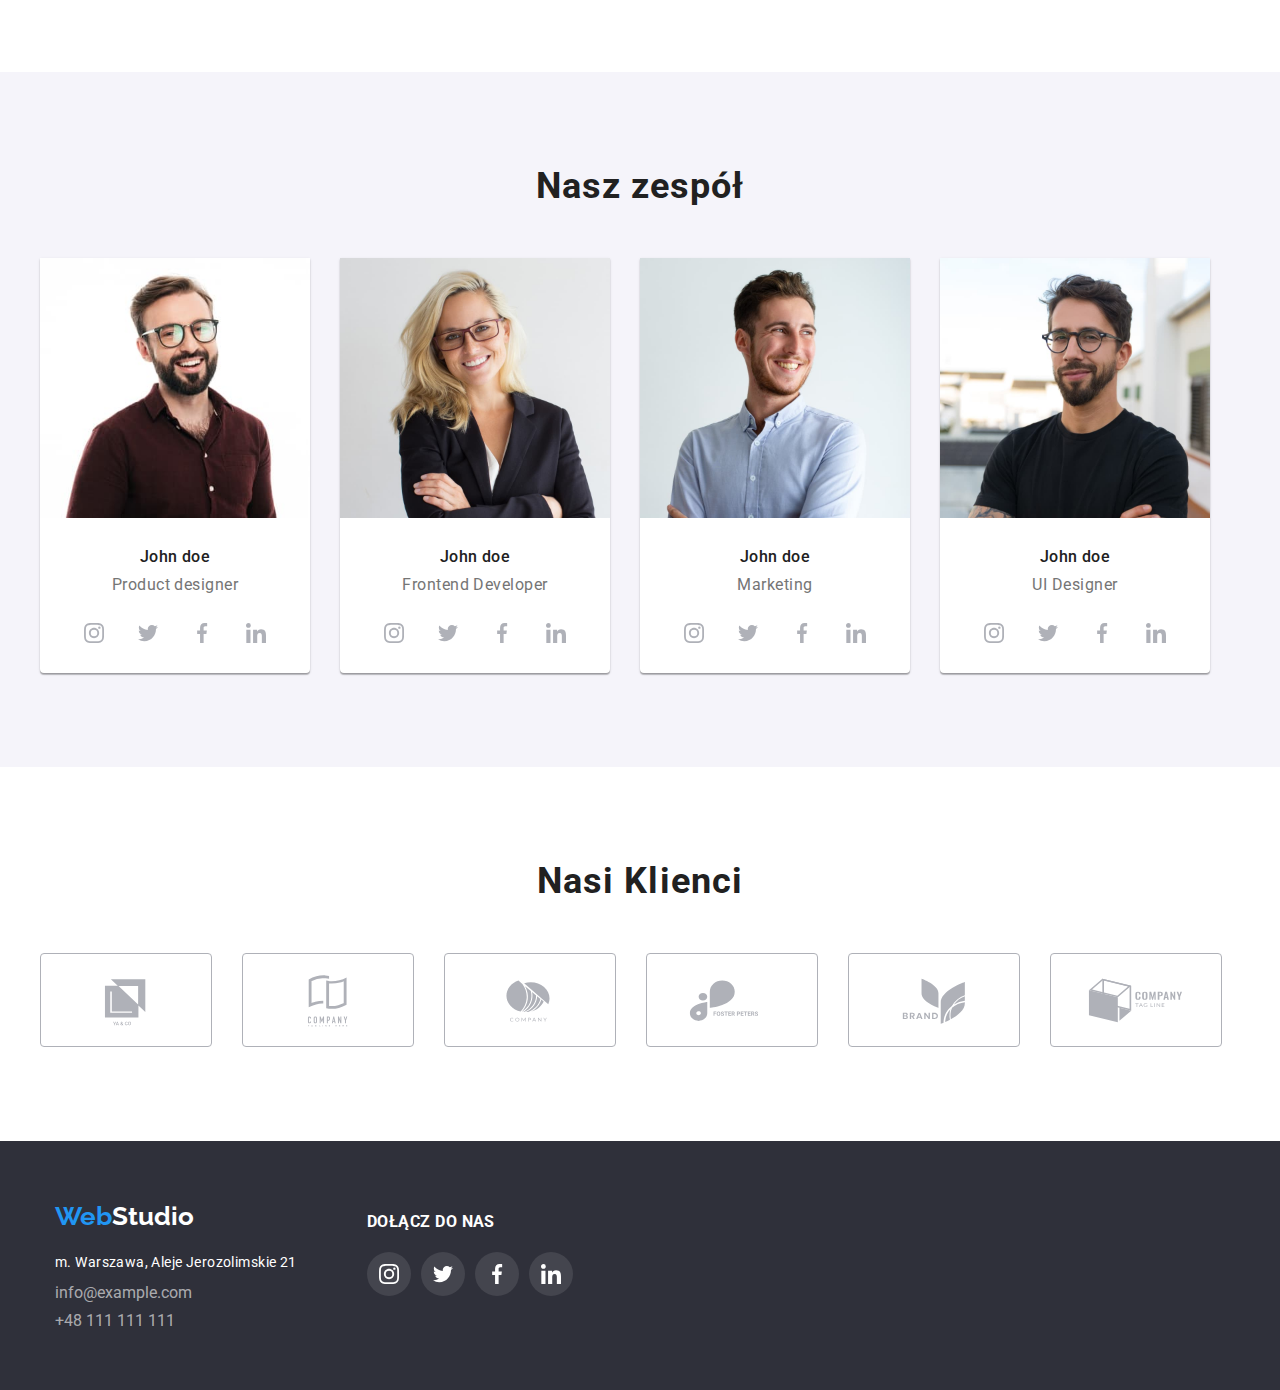
==== commit 457760d4: "modal done" ====
--- a/index.html
+++ b/index.html
@@ -459,26 +459,62 @@
         </address>
       </div>
     </footer>
+
     <!-- DODAJ IS HIDDEN JAK SKONCZYSZ -->
-    <div class="backdrop" data-modal>
+
+    <div class="backdrop is-hidden" data-modal>
       <div class="modal">
         <form>
           <button type="button" class="modal-close-bt" data-modal-close>&times;</button>
 
           <p class="form-head">Zostaw swoje dane w formularzu poniżej</p>
           <div class="form-box">
-            <label for="name" class="form-label">Imie</label>
-            <input id="name" class="inputt" />
-            <label for="phone-number" class="form-label">Telefon</label>
-            <input id="phone-number" class="inputt" />
-            <label for="mail" class="form-label">Email</label>
-            <input id="mail" class="inputt" />
+            <label for="name" class="form-label"
+              >Imie
+              <svg width="18" height="18" class="input-icon name-ic">
+                <use href="./images/icons.svg#icon-name"></use>
+              </svg>
+
+              <input type="text" id="name" name="full-name" class="input-box" />
+            </label>
+
+            <label for="phone" class="form-label"
+              >Telefon
+              <svg width="18" height="18" class="input-icon phone-ic">
+                <use href="./images/icons.svg#icon-phone"></use>
+              </svg>
+
+              <input type="tel" id="phone" name="phone-number" class="input-box" />
+            </label>
+
+            <label for="email" class="form-label"
+              >Email
+              <svg width="18" height="18" class="input-icon mail-ic">
+                <use href="./images/icons.svg#icon-mail"></use>
+              </svg>
+
+              <input type="email" id="email" name="user-email" class="input-box" />
+            </label>
             <label for="comment" class="form-label">Komentarz</label>
-            <input id="comment" class="inputt" placeholder="Wprowadź tekst" />
+            <input
+              type="text"
+              id="comment"
+              name="comment"
+              class="input-box input-box-com"
+              placeholder="Wprowadź tekst"
+            />
+
             <div class="terms">
-              <input type="checkbox" />
-              <label class="terms-font"
-                >Oświadczam iż akceptuję <a href="#" class="terms-link">Regulamin</a> i
+              <label for="checkbox" class="terms-font">
+                <input
+                  type="checkbox"
+                  id="checkbox"
+                  name="terms-checkbox"
+                  class="checkbox-box"
+                /><svg width="16" height="15" class="check-icon">
+                  <use href="./images/icons.svg#icon-check"></use>
+                </svg>
+                Oświadczam iż akceptuję <a href="#" class="terms-link">Regulamin</a> i
                 <a href="#" class="terms-link">Politykę Prywatności.</a></label
               >
             </div>
--- a/css/styles.css
+++ b/css/styles.css
@@ -674,11 +674,11 @@
   align-items: center;
 }
 
-.inputt {
+.input-box {
   display: block;
   border: 1px var(--form-box-color) solid;
   border-radius: 4px;
-  max-width: 448px;
+  width: 448px;
   height: 40px;
   align-items: center;
   justify-content: center;
@@ -689,11 +689,11 @@
   font-weight: 400;
 }
 
-.inputt::placeholder {
+.input-box::placeholder {
   color: var(--nr-color-alpha);
 }
 
-.inputt:nth-child(8) {
+.input-box-com {
   height: 120px;
   padding-bottom: 84px;
   padding-left: 16px;
@@ -702,9 +702,6 @@
   letter-spacing: 0.01em;
   color: var(--nr-color);
 }
-.inputt:active {
-  border: 1px red solid;
-}
 
 .terms {
   display: flex;
@@ -732,3 +729,52 @@
 .terms-link {
   color: var(--hover-color);
 }
+.input-icon {
+  position: absolute;
+  left: 57px;
+}
+.name-ic {
+  top: 103px;
+}
+.phone-ic {
+  top: 171px;
+}
+.mail-ic {
+  top: 240px;
+}
+input:focus-visible {
+  outline: none;
+}
+
+.input-box:focus-within {
+  border: 1px solid var(--hover-color);
+}
+
+.form-label:focus-within .input-icon {
+  fill: var(--hover-color);
+}
+.check-icon {
+  position: absolute;
+  left: 60px;
+  bottom: 137px;
+  fill: #fff;
+  background-color: #2196f3;
+  border: none;
+  border-radius: 2px;
+  visibility: hidden;
+}
+
+.checkbox-box {
+  appearance: none;
+  border: 1px var(--font-color) solid;
+  width: 16px;
+  height: 15px;
+  position: relative;
+  top: 3px;
+  right: 8px;
+  border-radius: 2px;
+}
+
+.checkbox-box:checked + .check-icon {
+  visibility: visible;
+}
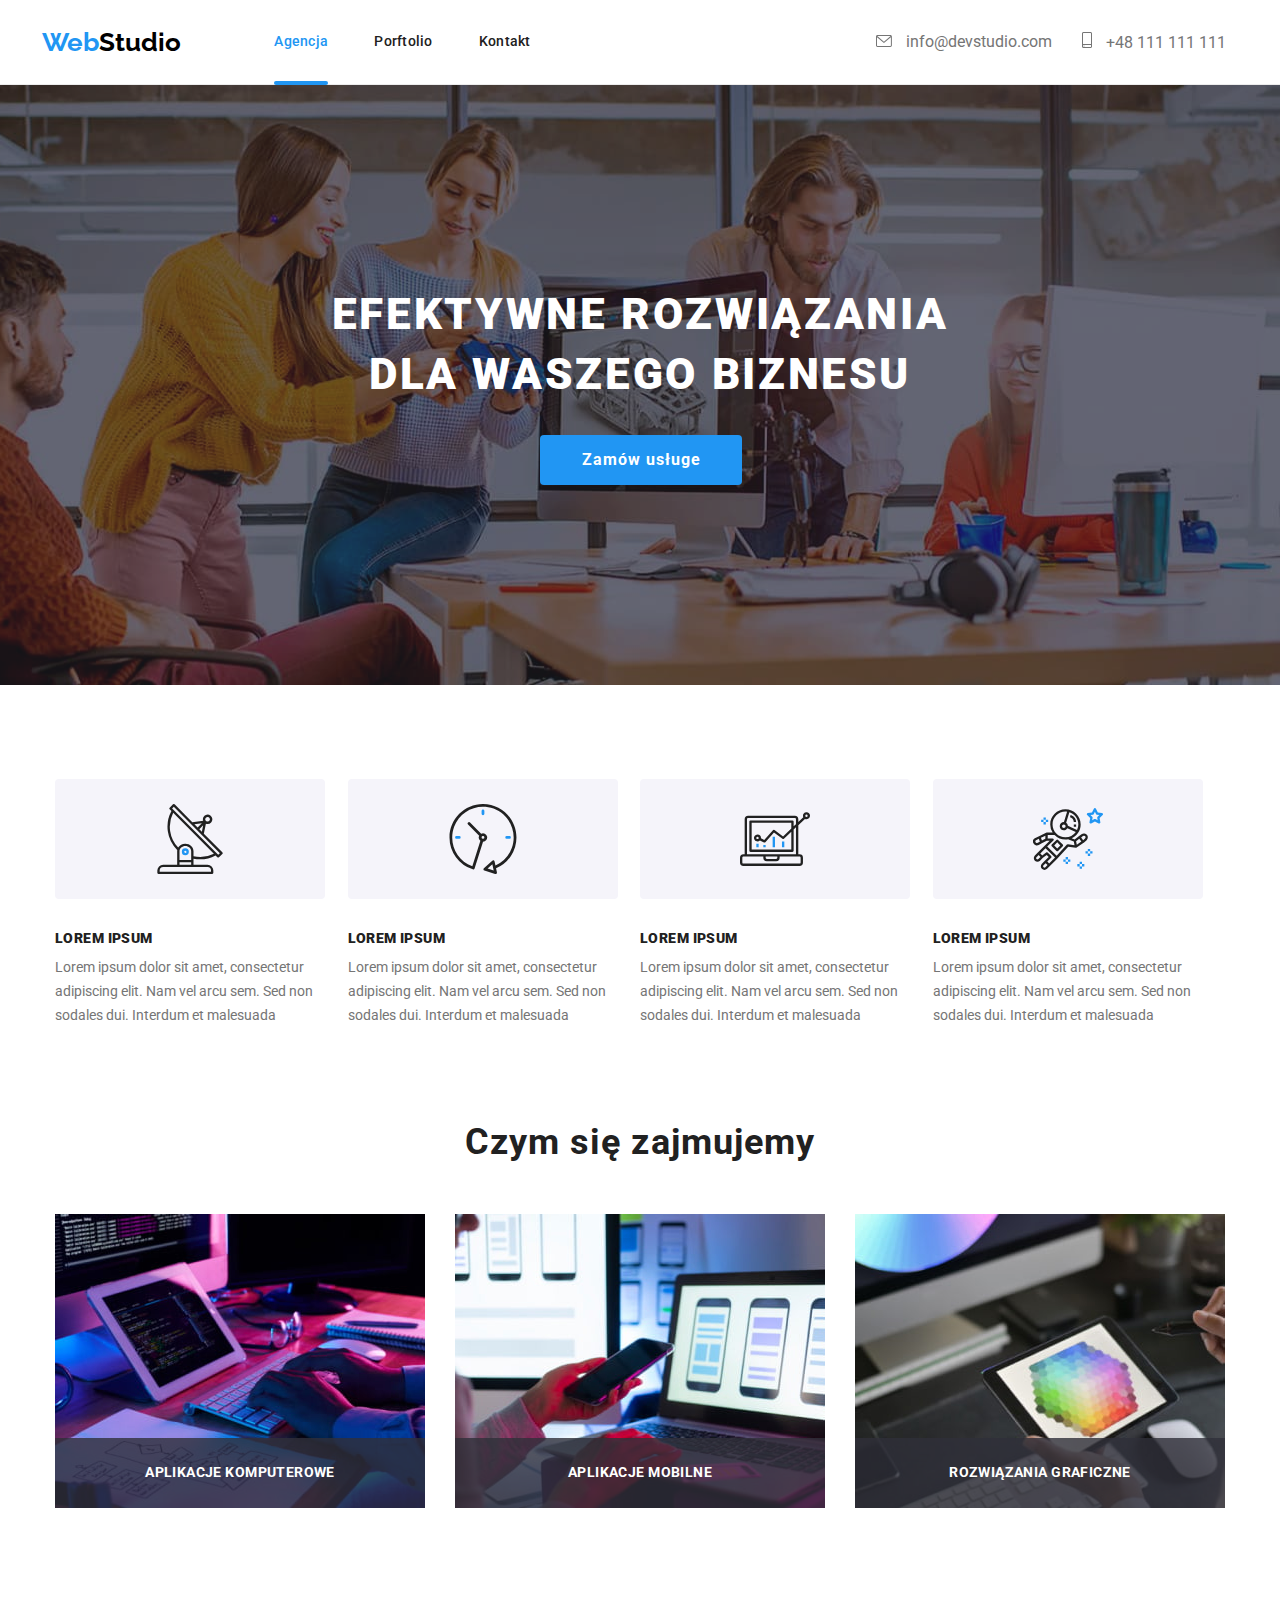
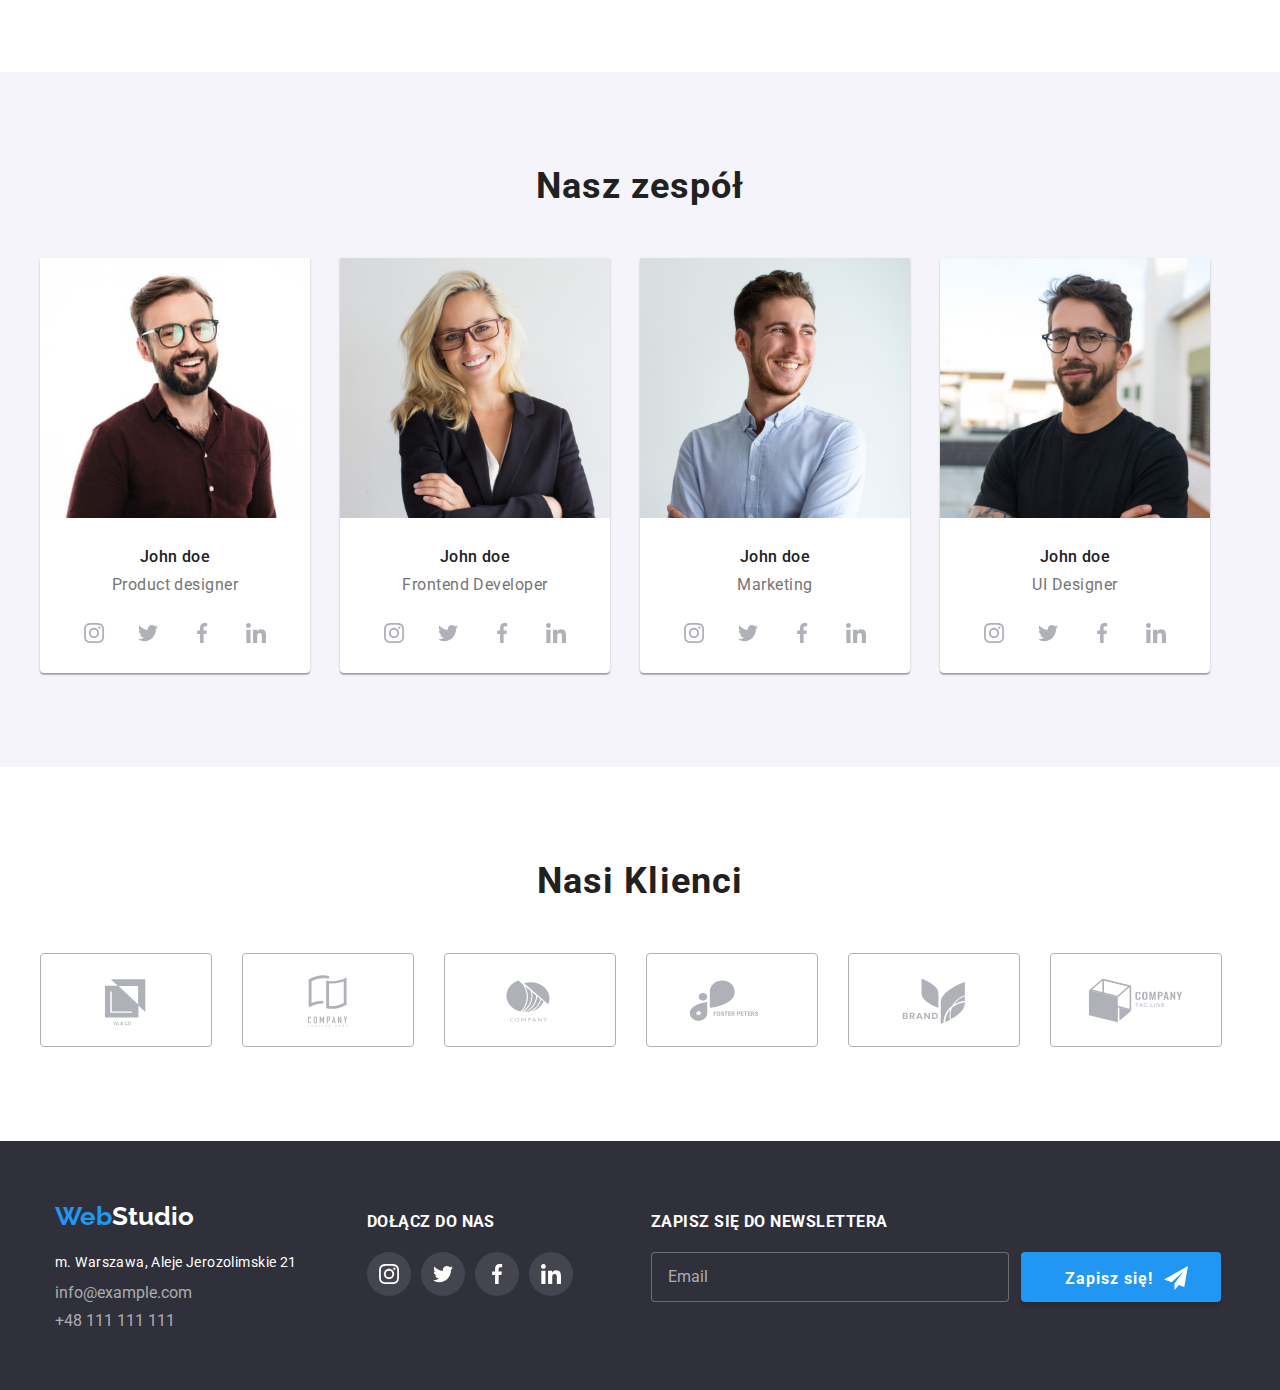
==== commit e217d401: "done" ====
--- a/index.html
+++ b/index.html
@@ -456,11 +456,29 @@
               </li>
             </ul>
           </div>
+
+          <div class="newsletter">
+            <h3 class="join-us-font">zapisz się do newslettera</h3>
+            <form class="newsletter-form">
+              <label for="newsletter-mail"></label>
+              <input
+                type="mail"
+                name="newsletter-mail"
+                id="newsletter-mail"
+                class="newsletter-mail-box"
+                placeholder="Email"
+              />
+              <button type="submit" class="newsletter-btn">
+                <span class="newsletter-btn-font">Zapisz się!</span
+                ><svg width="24" height="24" class="telegram-icon">
+                  <use href="./images/icons.svg#icon-telegram"></use>
+                </svg>
+              </button>
+            </form>
+          </div>
         </address>
       </div>
     </footer>
-
-    <!-- DODAJ IS HIDDEN JAK SKONCZYSZ -->
 
     <div class="backdrop is-hidden" data-modal>
       <div class="modal">
--- a/css/styles.css
+++ b/css/styles.css
@@ -8,7 +8,8 @@
   --nr-color: #757575;
   --main-bg-color: #e5e5e5;
   --team-bg-color: #f5f4fa;
-  --foot-font-color: rgb(255, 255, 255, 0.6);
+  --foot-font-color: rgba(255, 255, 255, 0.6);
+  --newsletter-border: rgba(255, 255, 255, 0.3);
   --border-portfolio: #eeeeee;
   --border-header: #ececec;
   --icon-color: #afb1b8;
@@ -748,10 +749,12 @@
 
 .input-box:focus-within {
   border: 1px solid var(--hover-color);
+  transition: border-color 250ms cubic-bezier(0.4, 0, 0.2, 1);
 }
 
 .form-label:focus-within .input-icon {
   fill: var(--hover-color);
+  transition: fill 250ms cubic-bezier(0.4, 0, 0.2, 1);
 }
 .check-icon {
   position: absolute;
@@ -761,7 +764,8 @@
   background-color: #2196f3;
   border: none;
   border-radius: 2px;
-  visibility: hidden;
+  opacity: 0;
+  transition: opacity 250ms cubic-bezier(0.4, 0, 0.2, 1);
 }
 
 .checkbox-box {
@@ -776,5 +780,52 @@
 }
 
 .checkbox-box:checked + .check-icon {
-  visibility: visible;
-}
+  opacity: 1;
+}
+.newsletter {
+  display: flex;
+  flex-direction: column;
+  margin: 72px 0px 0px 78px;
+}
+
+.newsletter-mail-box {
+  width: 358px;
+  height: 50px;
+  background-color: var(--bg-color);
+  border: 1px var(--newsletter-border) solid;
+  border-radius: 4px;
+  color: #fff;
+  padding: 15px 0px 15px 16px;
+}
+.newsletter-mail-box::placeholder {
+  color: var(--foot-font-color);
+}
+.newsletter-form {
+  margin-top: 20px;
+  align-items: center;
+  display: flex;
+}
+.newsletter-btn {
+  background-color: var(--hover-color);
+  width: 200px;
+  height: 50px;
+  margin-left: 12px;
+  border: none;
+  border-radius: 4px;
+
+  box-shadow: 0px 4px 4px rgba(0, 0, 0, 0.15);
+}
+.newsletter-btn-font {
+  font-weight: 700;
+  font-size: 16px;
+  line-height: 1.87;
+  color: #fff;
+  letter-spacing: 0.06em;
+  display: inline;
+}
+.telegram-icon {
+  fill: #fff;
+  position: relative;
+  top: 6px;
+  left: 12px;
+}
